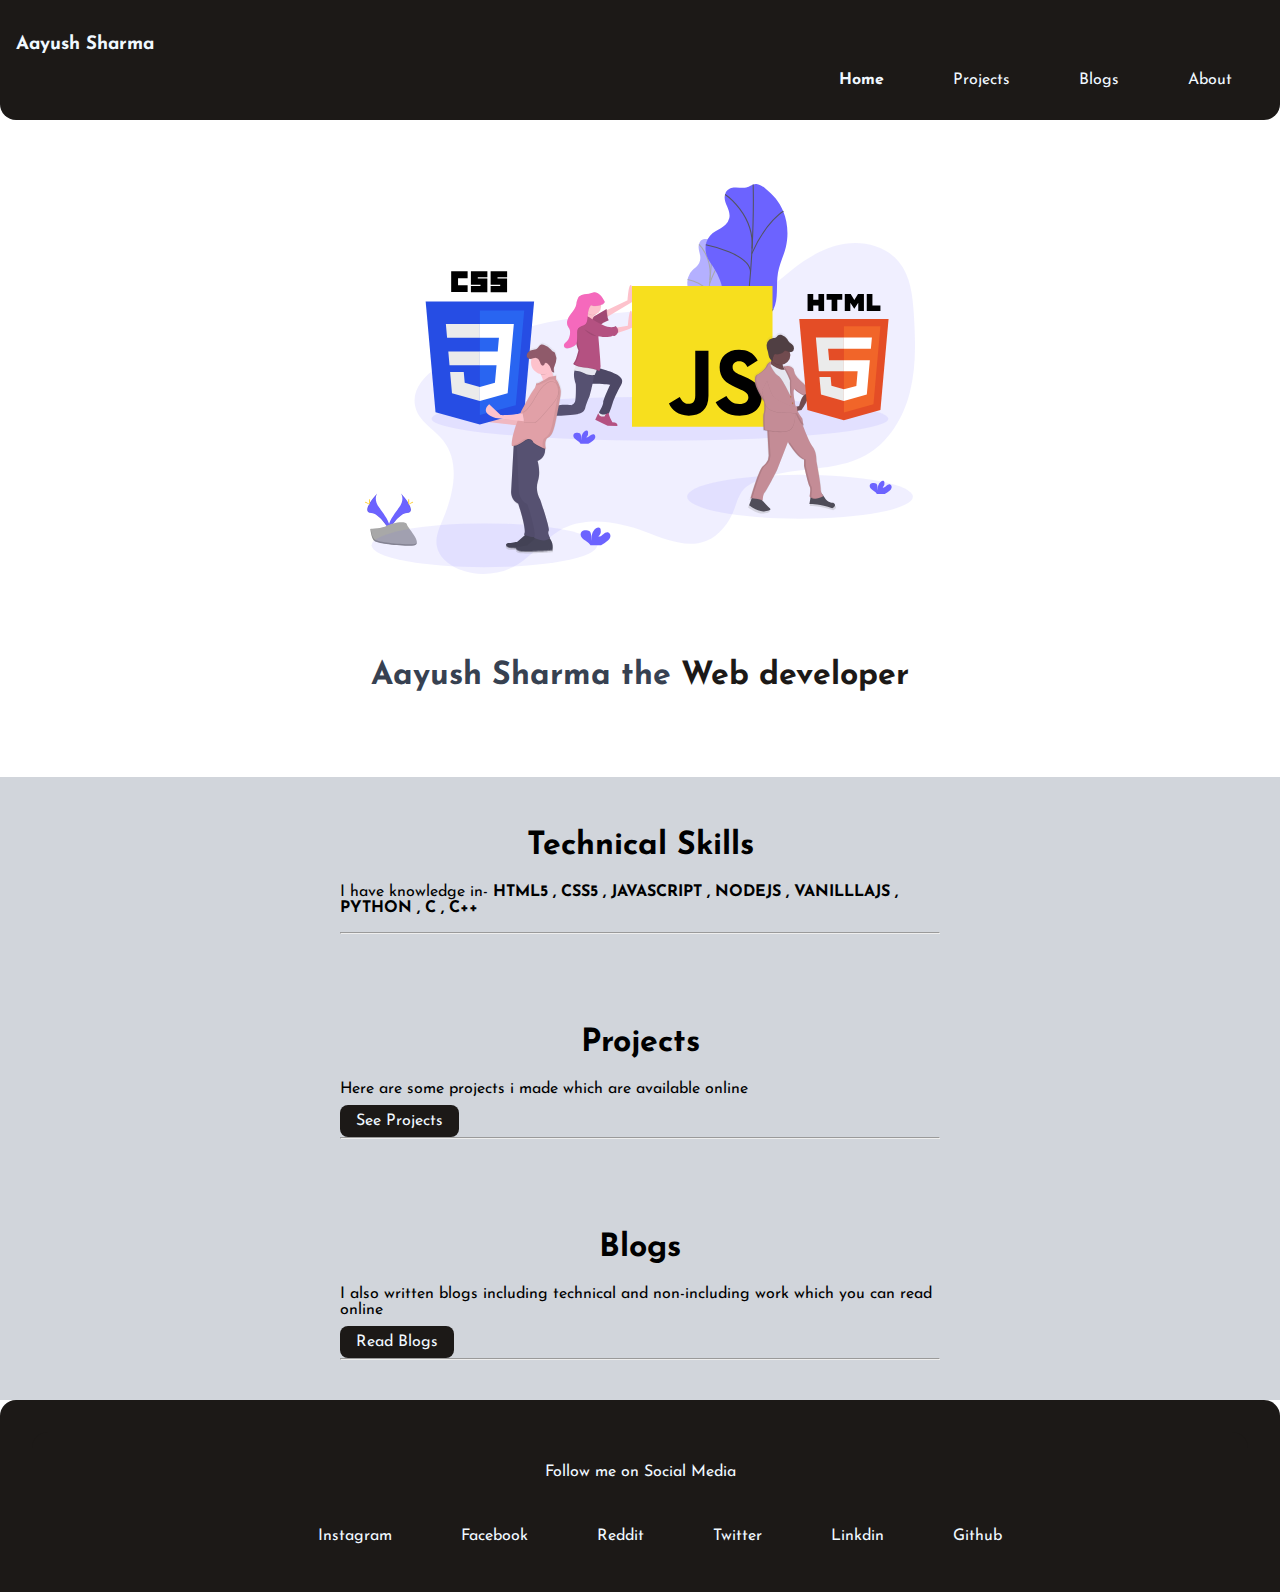
==== index.html @ b129ed83 "added files and updated content" ====
<!DOCTYPE html>
<html lang="en">
<head>
    <meta charset="UTF-8">
    <meta http-equiv="X-UA-Compatible" content="IE=edge">
    <meta name="viewport" content="width=device-width, initial-scale=1.0">
    <link href="style.css" rel="stylesheet">
    <title>
        Home | Aayush Sharma
    </title>
</head>
<body>
    <nav class ="navigation">
        <div>
            <h3>Aayush Sharma</h3>
        </div>
        <ul class="non-bullet nav-list">
                        <li class="inline"><a class="link link-active" href='index.html'>Home<a ></li>
                        <li class="inline"><a class="link" href='projects.html'>Projects<a></li>
                        <li class="inline"><a class="link" href='blogs.html'>Blogs<a></li>
                        <li class="inline"><a class="link" href='about.html'>About<a></li>

        </ul>
    </nav>
    <header class="hero">
        <img class="hero hero-img" src="image.svg" alt="Web Developer Image">
        <h1 class="hero hero-heading" style= "color: var(--color2);">
            Aayush Sharma the <span style="color: var(--color)" >Web developer</span>
        </h1>
    </header>
    <section class="section ow">
        <div class="container container-center">
        <h1>Technical Skills</h1>        
        <p >I have knowledge in- <strong>HTML5 , CSS5 , JAVASCRIPT , NODEJS , VANILLLAJS , PYTHON , C , C++</strong></p>
        <hr>
    </div>
    </section>
    <section class="section ow ">
        <div class="container container-center">
        <h1>Projects</h1>
        <p >Here are some projects i made which are available online</p>
        <a class="link link-primary" href="/">See Projects</a>
        <hr>
    </div>
    </section>
    <section class="section ow ">
        <div class="container container-center">
        <h1>Blogs</h1>
        <p >I also written blogs including technical and non-including work which you can read online</p>
        <a class="link link-primary" href="/">Read Blogs</a>
        <hr>
    </div>
    </section>
    <footer class="footer container">
        <div class="footer footer-heading">Follow me on Social Media</div>
        <ul class="socials non-bullet">
            <li class="inline"><a class="link" href="https://www.instagram.com/aayyyushh/">Instagram</a></li>
            <li class="inline"><a class="link" href="https://www.facebook.com/profile.php?id=100061465132472">Facebook</a></li>
            <li class="inline"><a class="link" href="https://www.reddit.com/user/Aayush_h">Reddit</a></li>
            <li class="inline"><a class="link" href="https://twitter.com/AayushTheSharma">Twitter</a></li>
            <li class="inline"><a class="link" href="https://www.linkedin.com/in/aayush-sharma-526295212/">Linkdin</a></li>
            <li class="inline"><a class="link" href="https://github.com/Aayush2627">Github</a></li>
        </ul>
    </footer>
</body>
</html>
---- style.css ----
@import url('https://fonts.googleapis.com/css2?family=Josefin+Sans:wght@300;400;700&display=swap');
:root{
    --color:#1c1917;
    --color2: #374151;
}
body{
    font-family: 'Josefin Sans', sans-serif;
    margin: 0px;
}
.container{
    padding:0rem 2rem;
}
.container-center{
    max-width:600px;
    margin:auto; }
.link{
    padding:.5rem 1rem;
    text-decoration: none;

}
.link-primary{
    background-color: var(--color);
    border-radius: 0.5rem;
    color:aliceblue;

}
.link-secondary{
    color: var(--color);
    border-radius:0.5rem;
    border:1px solid var(--color);

}
.space{
    margin:2rem 0rem;
}
.non-bullet{
    list-style:none;
    
}
.inline{
    display: inline;
    padding: 0rem 1rem;
}
.navigation{
    background-color: var(--color);
    color: aliceblue;
    padding:1rem;
    border-bottom-left-radius: 1rem;
    border-bottom-right-radius: 1rem;
}
.navigation .nav-list{
    text-align: right;
    
}
.navigation .link{
    color: aliceblue;
    
}
.link-active{
    font-weight: bold;
}
.hero{
    padding:2rem;
}
.hero-img{
    max-width: 550px;
    display: block;
    margin: auto;
}
.hero-heading{
    text-align: center;
}
.section{
    padding: 2rem;
}
.section h1{
    text-align: center;
}
.ow{
    background-color: #d1d5db;
}
.footer{
    background-color: var(--color);
    padding:2rem;
    text-align: center;
    color: aliceblue;
    border-top-right-radius: 1rem;
    border-top-left-radius: 1rem;
}
.footer .link{
    color: aliceblue;
}
.padding ul{
    padding-inline-start: 0px;
}
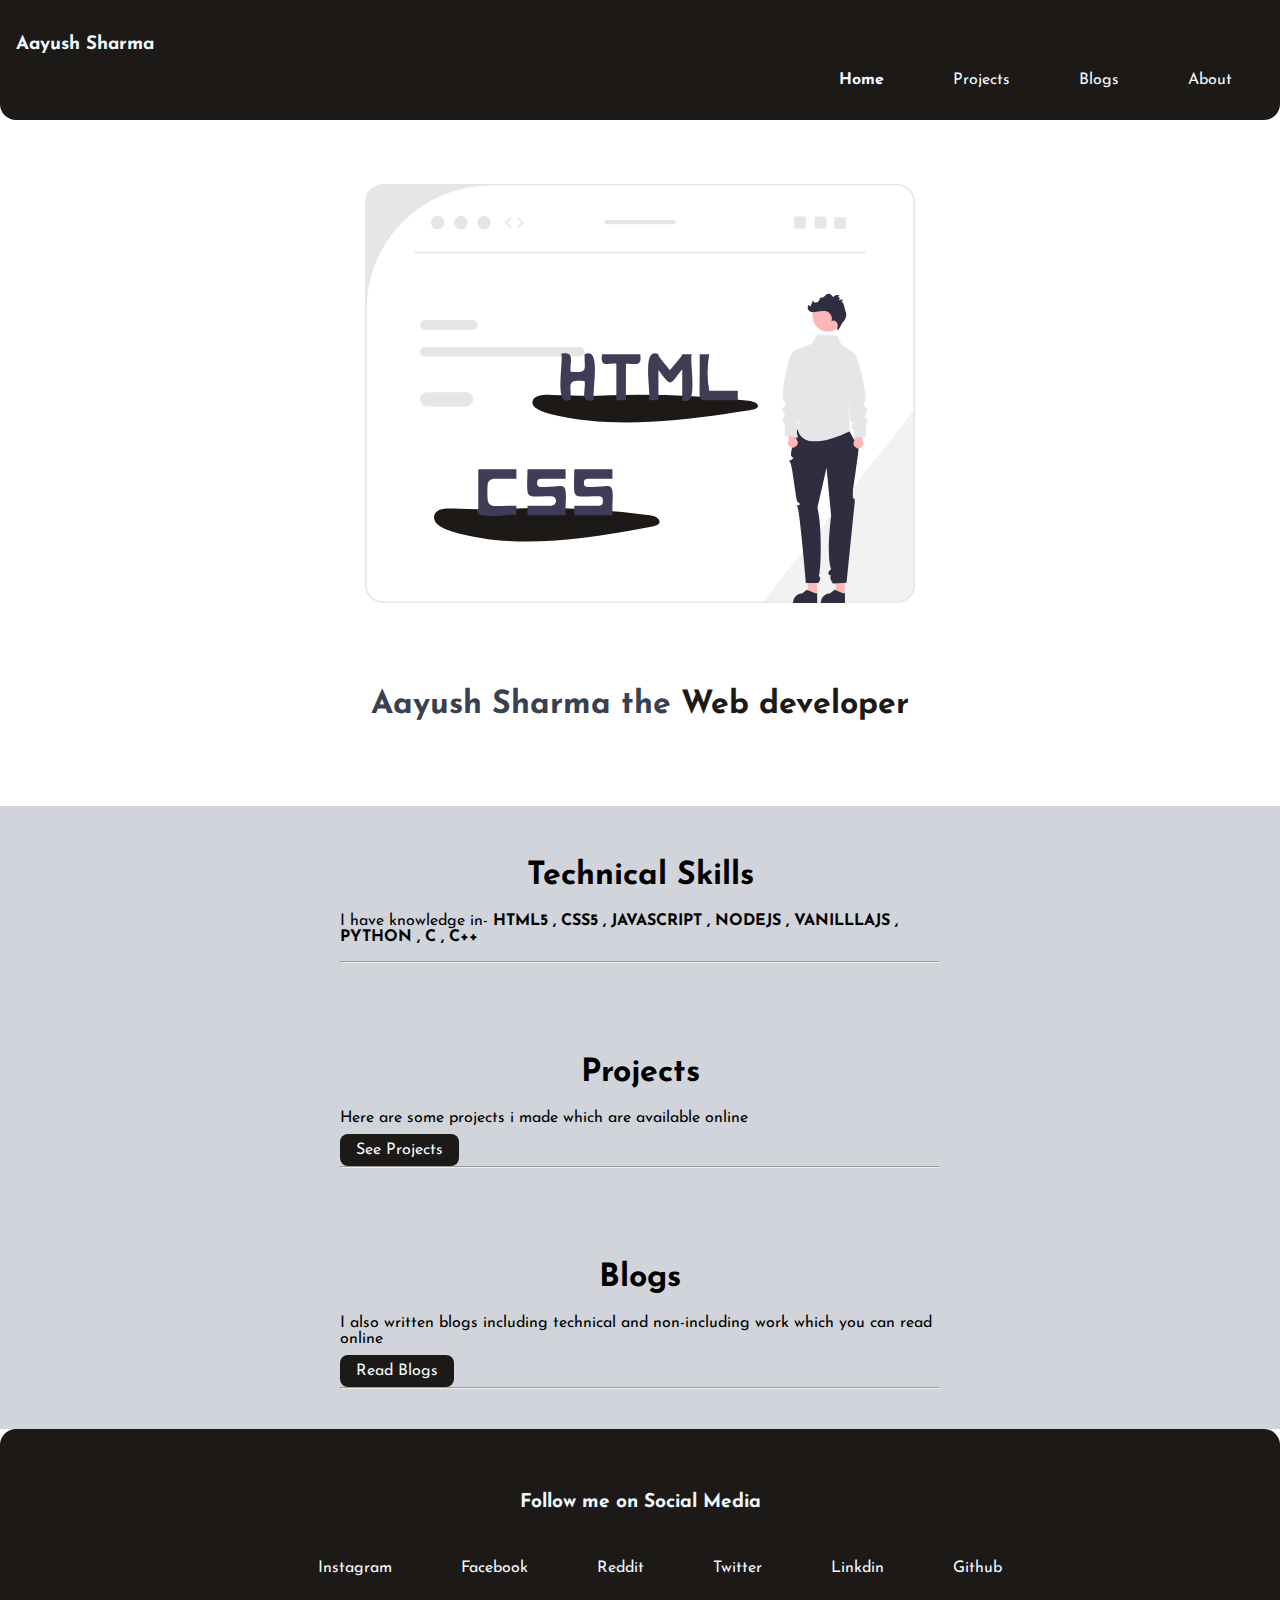
==== commit 461810a3: "added images and tabs" ====
--- a/index.html
+++ b/index.html
@@ -23,7 +23,7 @@
         </ul>
     </nav>
     <header class="hero">
-        <img class="hero hero-img" src="image.svg" alt="Web Developer Image">
+        <img class="hero hero-img" src="home.svg" alt="Web Developer Image">
         <h1 class="hero hero-heading" style= "color: var(--color2);">
             Aayush Sharma the <span style="color: var(--color)" >Web developer</span>
         </h1>
@@ -39,7 +39,7 @@
         <div class="container container-center">
         <h1>Projects</h1>
         <p >Here are some projects i made which are available online</p>
-        <a class="link link-primary" href="/">See Projects</a>
+        <a class="link link-primary" href="projects.html">See Projects</a>
         <hr>
     </div>
     </section>
@@ -47,7 +47,7 @@
         <div class="container container-center">
         <h1>Blogs</h1>
         <p >I also written blogs including technical and non-including work which you can read online</p>
-        <a class="link link-primary" href="/">Read Blogs</a>
+        <a class="link link-primary" href="blogs.html">Read Blogs</a>
         <hr>
     </div>
     </section>
--- a/style.css
+++ b/style.css
@@ -92,4 +92,8 @@
 }
 .padding ul{
     padding-inline-start: 0px;
+}
+.footer-heading{
+    font-size: larger;
+    font-weight: bolder;
 }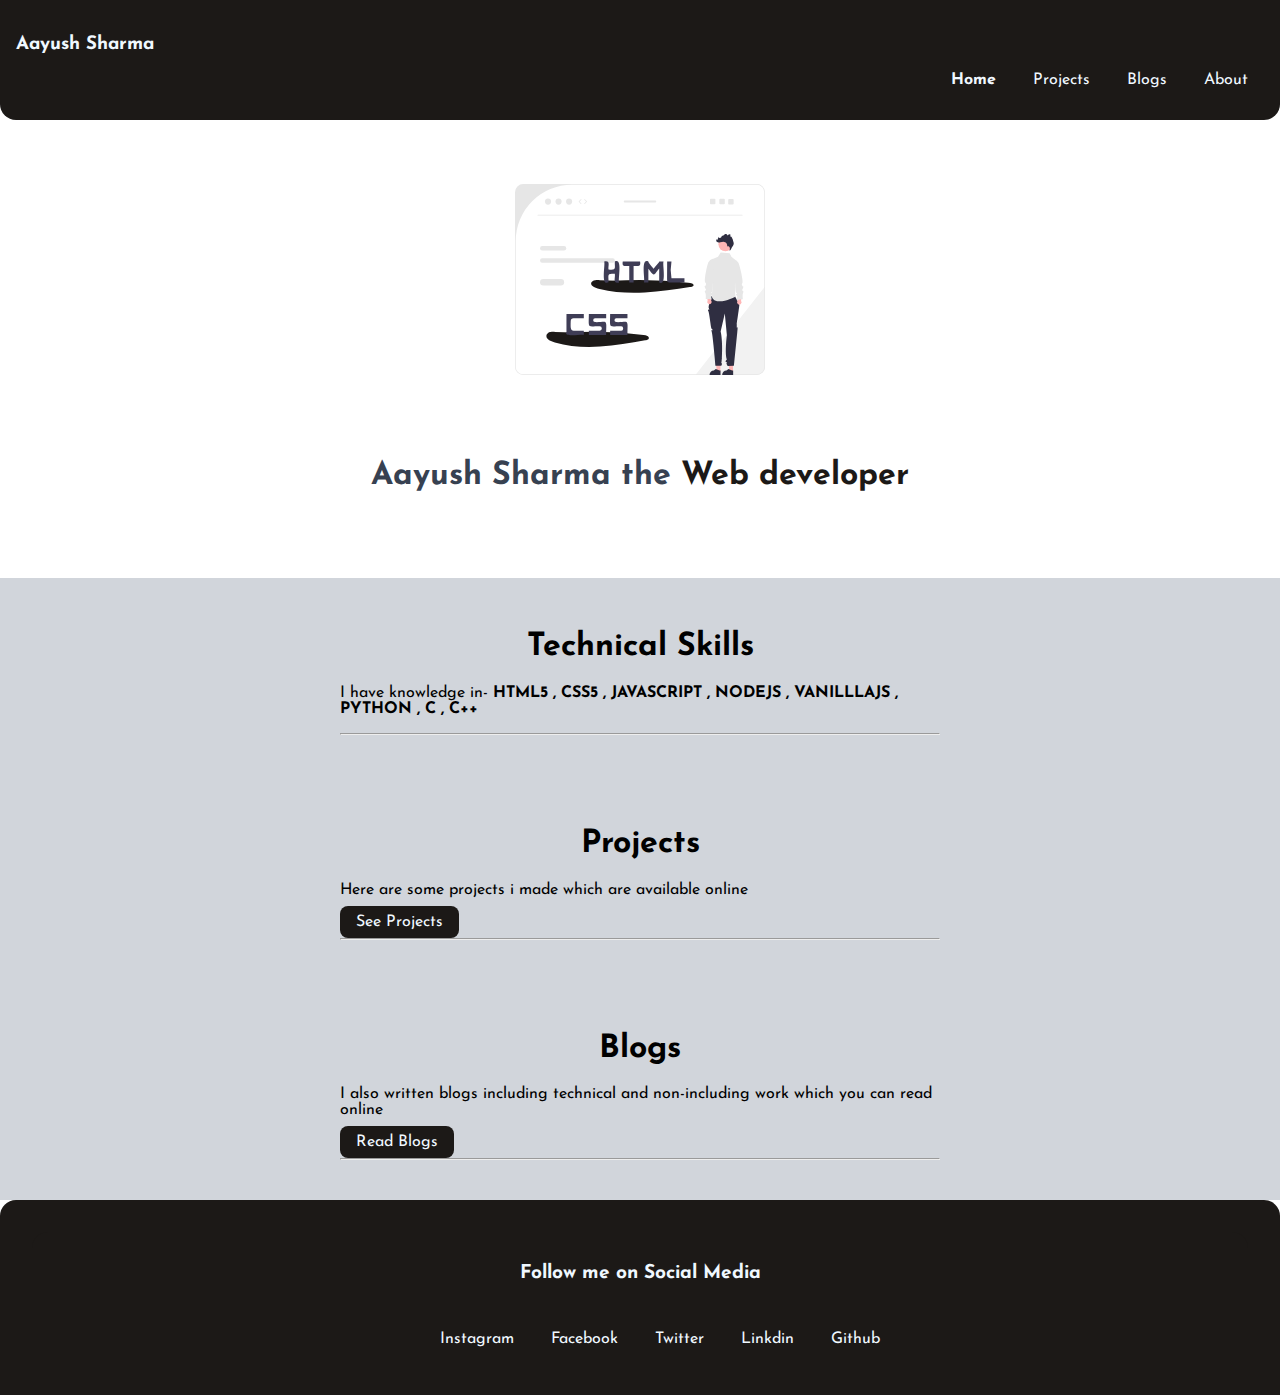
==== commit 7c5080a5: "added blogsite" ====
--- a/index.html
+++ b/index.html
@@ -56,7 +56,6 @@
         <ul class="socials non-bullet">
             <li class="inline"><a class="link" href="https://www.instagram.com/aayyyushh/">Instagram</a></li>
             <li class="inline"><a class="link" href="https://www.facebook.com/profile.php?id=100061465132472">Facebook</a></li>
-            <li class="inline"><a class="link" href="https://www.reddit.com/user/Aayush_h">Reddit</a></li>
             <li class="inline"><a class="link" href="https://twitter.com/AayushTheSharma">Twitter</a></li>
             <li class="inline"><a class="link" href="https://www.linkedin.com/in/aayush-sharma-526295212/">Linkdin</a></li>
             <li class="inline"><a class="link" href="https://github.com/Aayush2627">Github</a></li>
--- a/style.css
+++ b/style.css
@@ -39,7 +39,9 @@
 }
 .inline{
     display: inline;
-    padding: 0rem 1rem;
+    padding: 0rem 0rem;
+    align-items: right;
+    
 }
 .navigation{
     background-color: var(--color);
@@ -49,7 +51,7 @@
     border-bottom-right-radius: 1rem;
 }
 .navigation .nav-list{
-    text-align: right;
+    text-align:right;
     
 }
 .navigation .link{
@@ -63,7 +65,7 @@
     padding:2rem;
 }
 .hero-img{
-    max-width: 550px;
+    max-width: 250px;
     display: block;
     margin: auto;
 }
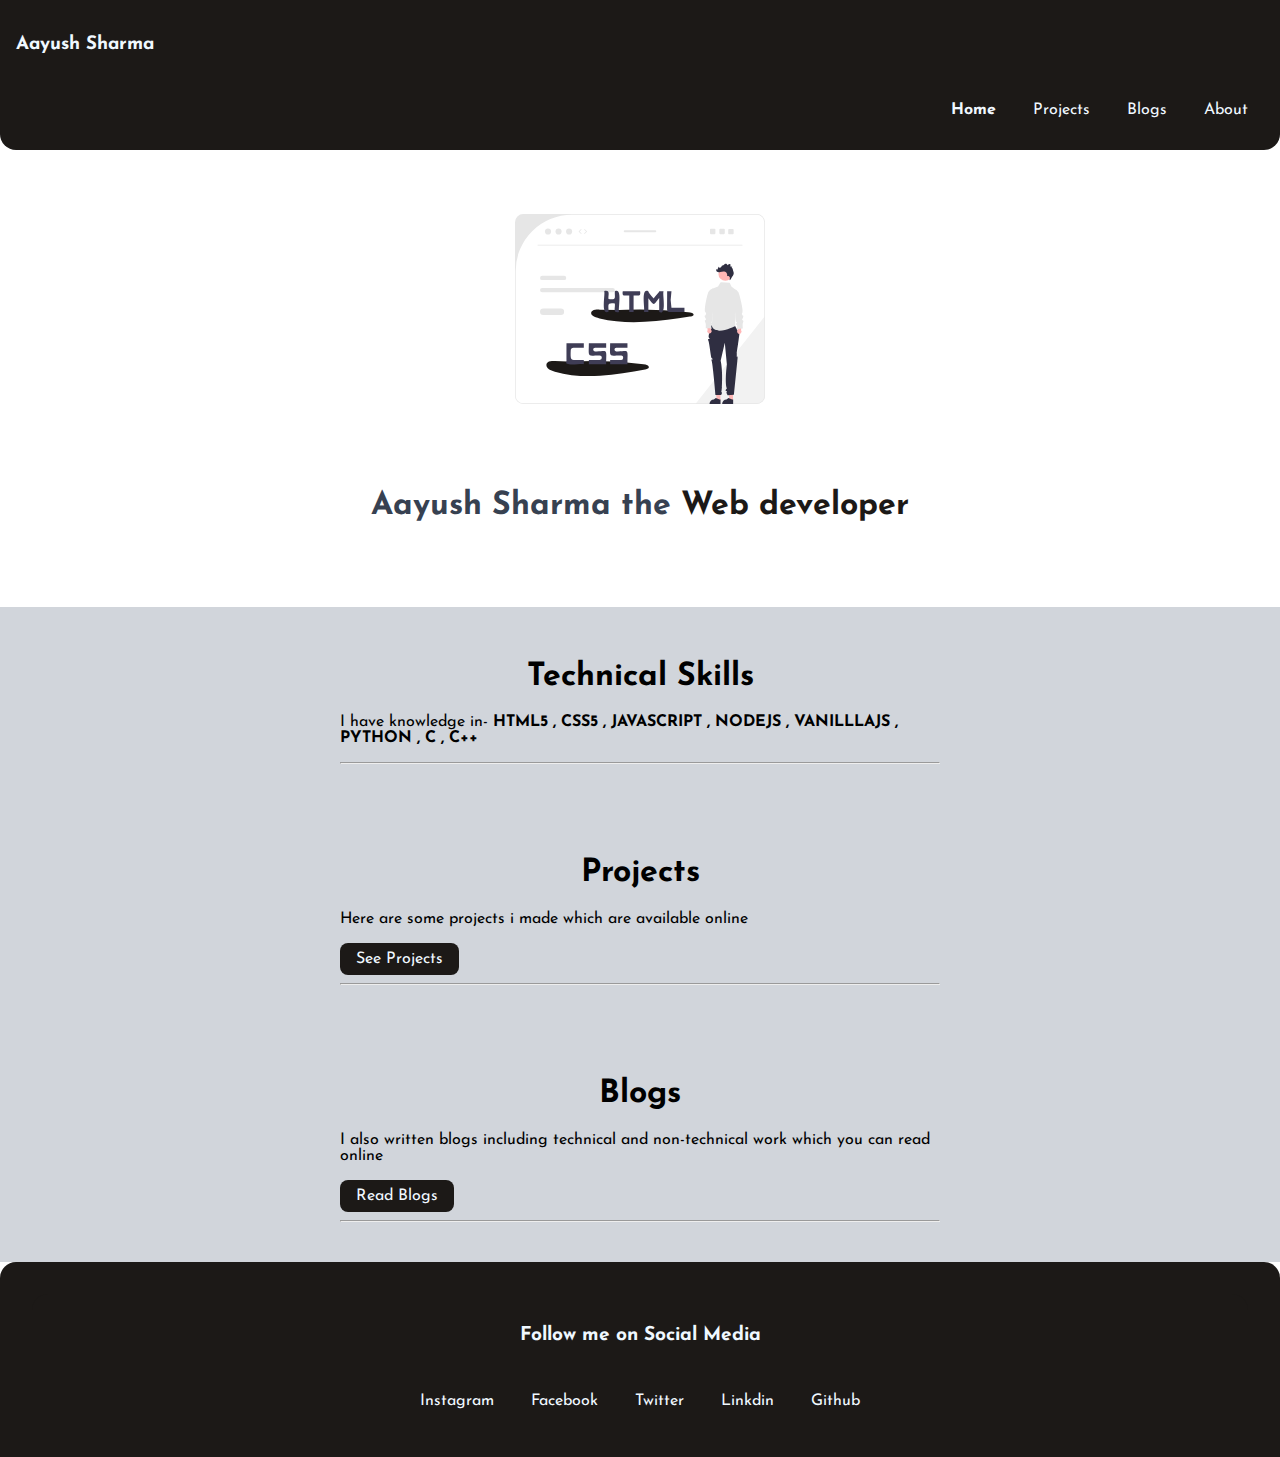
==== commit d8d8dade: "fixed media queries" ====
--- a/index.html
+++ b/index.html
@@ -46,7 +46,7 @@
     <section class="section ow ">
         <div class="container container-center">
         <h1>Blogs</h1>
-        <p >I also written blogs including technical and non-including work which you can read online</p>
+        <p >I also written blogs including technical and non-technical work which you can read online</p>
         <a class="link link-primary" href="blogs.html">Read Blogs</a>
         <hr>
     </div>
--- a/style.css
+++ b/style.css
@@ -22,6 +22,7 @@
     background-color: var(--color);
     border-radius: 0.5rem;
     color:aliceblue;
+    display: inline-block;
 
 }
 .link-secondary{
@@ -49,6 +50,9 @@
     padding:1rem;
     border-bottom-left-radius: 1rem;
     border-bottom-right-radius: 1rem;
+}
+.navigation h3{
+    margin-bottom: 3rem;
 }
 .navigation .nav-list{
     text-align:right;
@@ -81,6 +85,20 @@
 .ow{
     background-color: #d1d5db;
 }
+.ow img{
+    width:100%;
+}
+.ow-blog a{
+    display: inline-block;
+    margin: 5px auto;
+}
+.ow-blog li{
+    text-decoration: none;
+    list-style-type: none;
+}
+.blog li{
+    list-style-type: disc;
+}
 .footer{
     background-color: var(--color);
     padding:2rem;
@@ -98,4 +116,63 @@
 .footer-heading{
     font-size: larger;
     font-weight: bolder;
+}
+ul.socials.non-bullet{
+    padding-inline-start: 0;
+}
+
+@media screen and (max-width:600px){
+
+    ul{
+    text-align:center;
+
+} 
+  .footer .link{
+    font-size:small;
+    padding:5px;
+  }
+}
+@media screen and (max-width :420px ){
+    ul{
+        text-align:center;
+        font-size:xx-small;
+     
+    
+    } 
+}
+@media screen and (max-width:395px){
+
+    ul{
+    text-align:center;
+    font-size:xx-small;
+ 
+
+} 
+.footer-heading{
+    font-size: x-small;
+}
+  .footer .link{
+    font-size:x-small;
+    padding:3px;
+    margin:0 auto;
+  }
+  .link{
+    padding:.5rem 0.5rem;
+    text-decoration: none;
+
+}
+}
+@media screen and (max-width:392px){
+    .ow .link-secondary{
+        font-size:xx-small;
+        display:inline-block;
+        margin:2px auto;
+    }
+}
+@media screen and (max-width:320px ){
+    .footer .link{
+        font-size:xx-small;
+        padding:2px;
+        margin:0 auto;
+}
 }